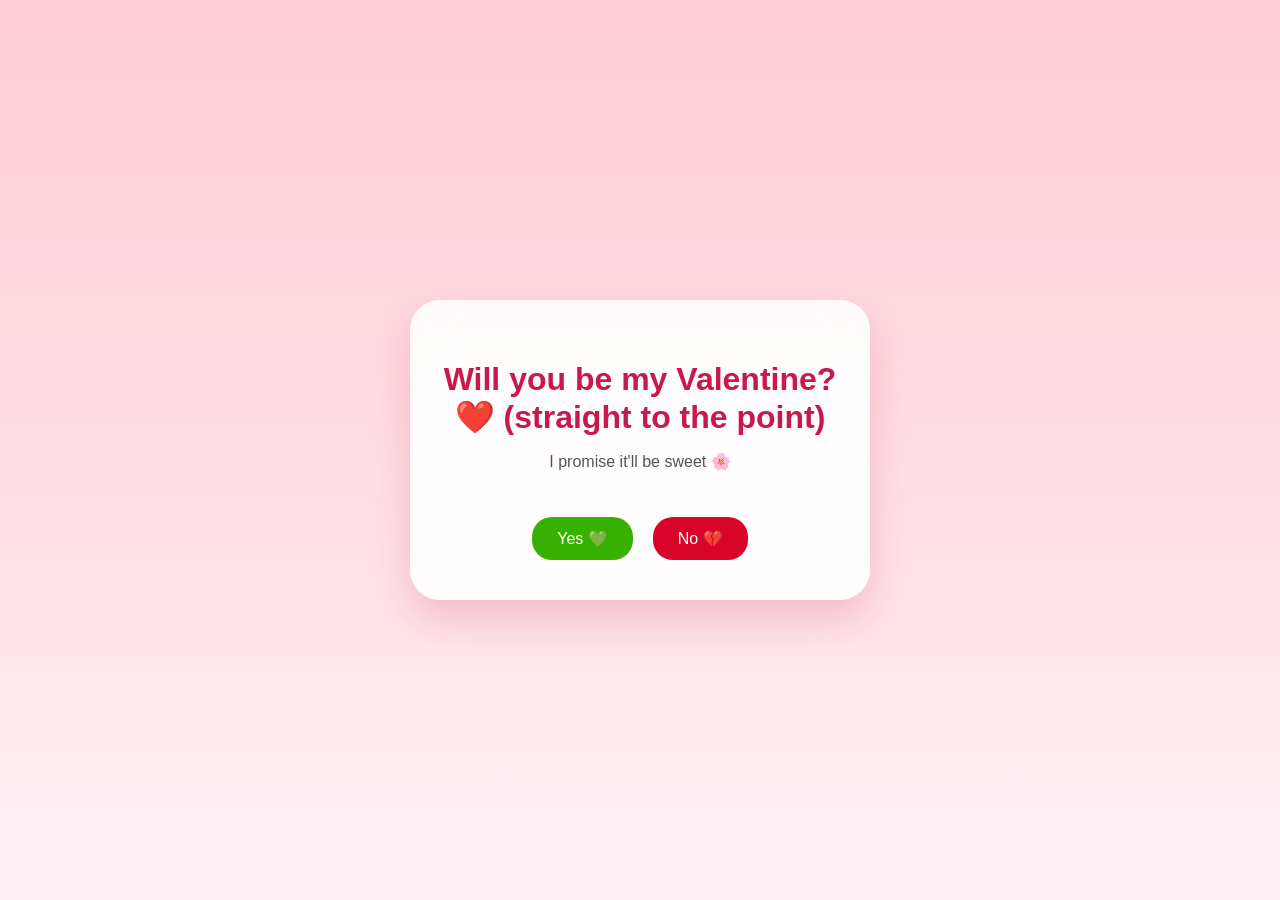
==== valentine.html @ 11e0898b "initial" ====
<!DOCTYPE html>
<html lang="en">
<head>
<meta charset="UTF-8">
<meta name="viewport" content="width=device-width, initial-scale=1.0">
<title>Be My Valentine? ❤️</title>

<style>

body {
  margin: 0;
  height: 100vh;
  background: linear-gradient(180deg, #ffccd5, #fff0f5);
  font-family: -apple-system, BlinkMacSystemFont, sans-serif;
  text-align: center;
  overflow: hidden;
  position: relative;
}

/* =========================
   PHOTO LAYER (BEHIND CARD)
========================= */

#photoLayer {
  position: fixed;
  inset: 0;
  z-index: 1;
  pointer-events: none;
}

.container {
  position: relative;
  z-index: 10; /* always above photos */
  height: 100vh;
  display: flex;
  justify-content: center;
  align-items: center;
}

.card {
  background: rgba(255,255,255,0.9);
  backdrop-filter: blur(20px);
  padding: 40px 30px;
  border-radius: 30px;
  box-shadow: 0 20px 40px rgba(201, 24, 74, 0.2);
  max-width: 400px;
  width: 90%;
}

h1 {
  color: #c9184a;
  margin-bottom: 15px;
}

p {
  color: #555;
  min-height: 40px;
}

.buttons {
  margin-top: 25px;
  display: flex;
  justify-content: center;
  gap: 20px;
}

button {
  border: none;
  padding: 12px 25px;
  font-size: 16px;
  border-radius: 20px;
  cursor: pointer;
  transition: all 0.3s ease;
}

#yesBtn {
  background-color: #38b000;
  color: white;
}

#noBtn {
  background-color: #d90429;
  color: white;
}

/* =========================
   POLAROID STYLE
========================= */

.polaroid {
  position: absolute;
  width: 140px;
  background: white;
  padding: 10px 10px 30px 10px;
  box-shadow: 0 10px 25px rgba(0,0,0,0.2);
  border-radius: 6px;
  opacity: 0;
  animation: dropIn 0.6s ease forwards;
}

.polaroid img {
  width: 100%;
  border-radius: 4px;
}

/* DROP FROM TOP ANIMATION */
@keyframes dropIn {
  0% {
    transform: translateY(-200px) rotate(var(--rotation));
    opacity: 0;
  }
  100% {
    transform: translateY(0px) rotate(var(--rotation));
    opacity: 1;
  }
}

</style>
</head>

<body>

<div id="photoLayer"></div>

<div class="container">
  <div class="card">
    <h1>Will you be my Valentine? ❤️ (straight to the point)</h1>
    <p id="message">I promise it'll be sweet 🌸</p>

    <div class="buttons">
      <button id="yesBtn">Yes 💚</button>
      <button id="noBtn">No 💔</button>
    </div>
  </div>
</div>

<script>

const noBtn = document.getElementById("noBtn");
const yesBtn = document.getElementById("yesBtn");
const message = document.getElementById("message");
const photoLayer = document.getElementById("photoLayer");

let noScale = 1;
let yesScale = 1;
let noClickCount = 0;

const messages = [
  "Are you sure? 🥺",
  "Maybe give it another thought? 🌸",
  "I’ll bring flowers though 🌷",
  "I’ll be very sweet about it 💕",
  "You might regret pressing no 😭",
  "Okay but... please? 🥹"
];

let messageIndex = 0;

const photos = [
  "chotdon/1.jpg",
  "chotdon/2.jpg",
  "chotdon/3.jpg",
  "chotdon/4.jpg",
  "chotdon/5.jpg",
  "chotdon/6.jpg",
  "chotdon/7.jpg",
  "chotdon/8.jpg"

];

let photoIndex = 0;

/* =========================
   NO CLICK
========================= */

noBtn.addEventListener("click", () => {

  noClickCount++;

  if (noClickCount >= 10) {
    yesBtn.textContent = "Yes (as a joke?) 💚";
  }

  noScale -= 0.1;
  yesScale += 0.1;

  if (noScale > 0.3) {
    noBtn.style.transform = `scale(${noScale})`;
  }

  yesBtn.style.transform = `scale(${yesScale})`;

  if (messageIndex < messages.length) {
    message.textContent = messages[messageIndex];
    messageIndex++;
  } else {
    message.textContent = "Look at all these memories though 🥺";
  }

  if (photoIndex < photos.length) {
    spawnPolaroid(photos[photoIndex]);
    photoIndex++;
  }

});

/* =========================
   SPAWN PHOTO (BEHIND CARD)
========================= */

function spawnPolaroid(src) {

  const polaroid = document.createElement("div");
  polaroid.className = "polaroid";

  const img = document.createElement("img");
  img.src = src;

  polaroid.appendChild(img);

  const screenWidth = window.innerWidth;
  const screenHeight = window.innerHeight;

  // Random horizontal position
  const randomX = Math.random() * (screenWidth - 160);

  // Decide top third or bottom third
  const spawnTop = Math.random() < 0.5;

  let randomY;

  if (spawnTop) {
    // Top third
    randomY = Math.random() * (screenHeight / 3 - 220);
  } else {
    // Bottom third
    randomY = screenHeight * (2 / 3) + Math.random() * (screenHeight / 3 - 220);
  }

  polaroid.style.left = randomX + "px";
  polaroid.style.top = randomY + "px";

  const rotation = (Math.random() * 30 - 15) + "deg";
  polaroid.style.setProperty("--rotation", rotation);

  photoLayer.appendChild(polaroid);
}


/* =========================
   YES BUTTON
========================= */

yesBtn.addEventListener("click", () => {

  document.body.innerHTML = `
    <div style="
      display:flex;
      justify-content:center;
      align-items:center;
      height:100vh;
      background:linear-gradient(180deg,#ffccd5,#fff0f5);
      font-family:-apple-system,BlinkMacSystemFont,sans-serif;
      text-align:center;
      color:#c9184a;
      font-size:24px;
      font-weight:600;
    ">
      Yayyy ❤️ Redirecting...
    </div>
  `;

  setTimeout(() => {
    window.location.href = "soc.html";
  }, 1500);

});

</script>

</body>
</html>
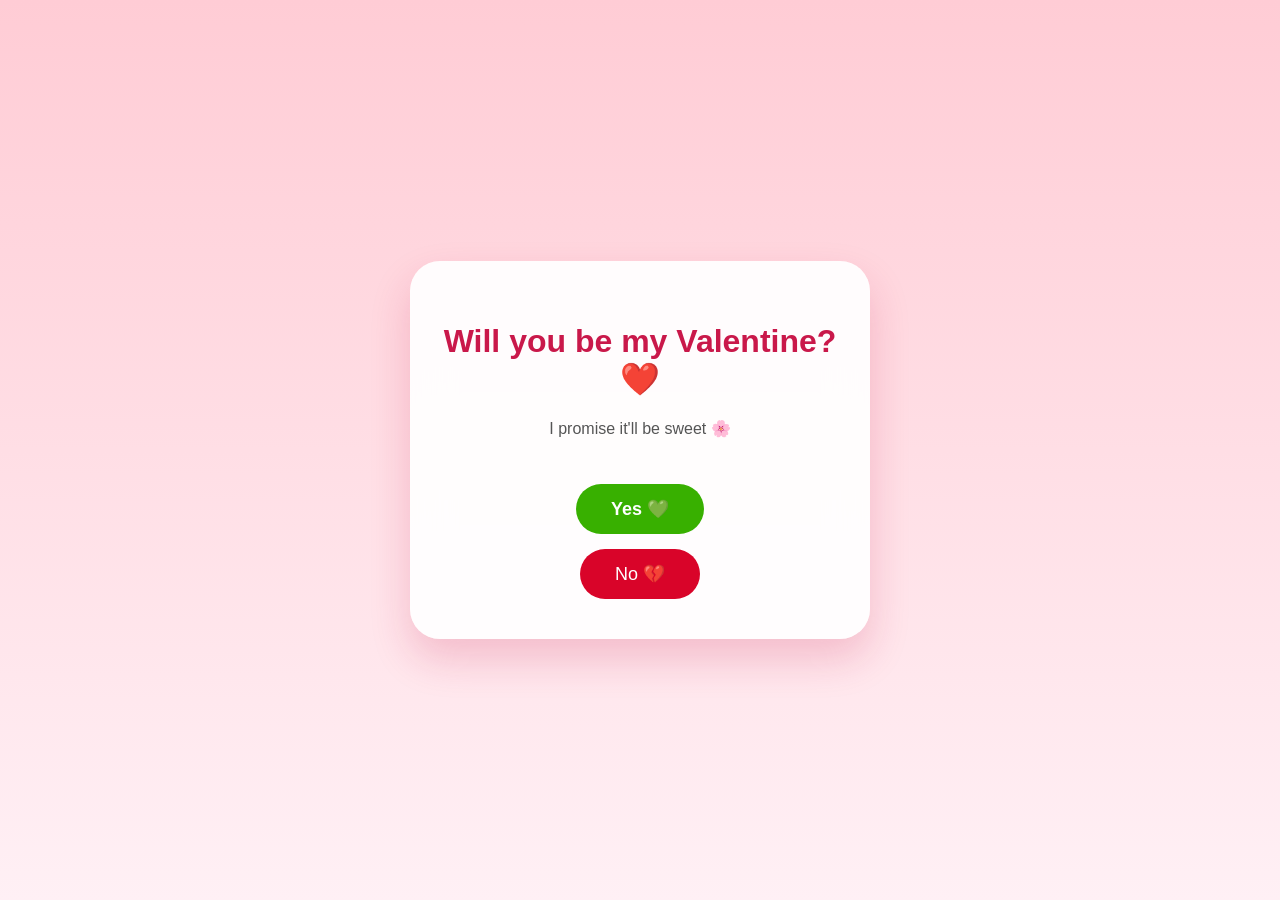
==== commit b28997f2: "Updated Valentine page layout and button behavior" ====
--- a/valentine.html
+++ b/valentine.html
@@ -6,21 +6,16 @@
 <title>Be My Valentine? ❤️</title>
 
 <style>
-
 body {
   margin: 0;
   height: 100vh;
   background: linear-gradient(180deg, #ffccd5, #fff0f5);
   font-family: -apple-system, BlinkMacSystemFont, sans-serif;
-  text-align: center;
   overflow: hidden;
   position: relative;
 }
 
-/* =========================
-   PHOTO LAYER (BEHIND CARD)
-========================= */
-
+/* PHOTO BACKGROUND */
 #photoLayer {
   position: fixed;
   inset: 0;
@@ -28,9 +23,10 @@
   pointer-events: none;
 }
 
+/* MAIN CARD */
 .container {
   position: relative;
-  z-index: 10; /* always above photos */
+  z-index: 10;
   height: 100vh;
   display: flex;
   justify-content: center;
@@ -38,44 +34,48 @@
 }
 
 .card {
-  background: rgba(255,255,255,0.9);
+  background: rgba(255,255,255,0.92);
   backdrop-filter: blur(20px);
   padding: 40px 30px;
   border-radius: 30px;
   box-shadow: 0 20px 40px rgba(201, 24, 74, 0.2);
   max-width: 400px;
   width: 90%;
-}
-
-h1 {
-  color: #c9184a;
-  margin-bottom: 15px;
-}
+  text-align: center;
+  transition: all 0.4s ease;
+}
+
+h1 { color: #c9184a; }
 
 p {
   color: #555;
   min-height: 40px;
-}
-
+  transition: opacity 0.4s ease;
+}
+
+/* BUTTON STACK */
 .buttons {
   margin-top: 25px;
   display: flex;
-  justify-content: center;
-  gap: 20px;
+  flex-direction: column;
+  align-items: center;
+  gap: 15px;
+  transition: all 0.4s ease;
 }
 
 button {
   border: none;
-  padding: 12px 25px;
-  font-size: 16px;
-  border-radius: 20px;
+  padding: 14px 35px;
+  font-size: 18px;
+  border-radius: 30px;
   cursor: pointer;
-  transition: all 0.3s ease;
+  transition: all 0.5s ease;
 }
 
 #yesBtn {
   background-color: #38b000;
   color: white;
+  font-weight: 600;
 }
 
 #noBtn {
@@ -83,18 +83,14 @@
   color: white;
 }
 
-/* =========================
-   POLAROID STYLE
-========================= */
-
+/* POLAROID */
 .polaroid {
   position: absolute;
   width: 140px;
   background: white;
   padding: 10px 10px 30px 10px;
-  box-shadow: 0 10px 25px rgba(0,0,0,0.2);
+  box-shadow: 0 10px 25px rgba(0,0,0,0.25);
   border-radius: 6px;
-  opacity: 0;
   animation: dropIn 0.6s ease forwards;
 }
 
@@ -103,18 +99,35 @@
   border-radius: 4px;
 }
 
-/* DROP FROM TOP ANIMATION */
 @keyframes dropIn {
-  0% {
+  from {
     transform: translateY(-200px) rotate(var(--rotation));
     opacity: 0;
   }
-  100% {
+  to {
     transform: translateY(0px) rotate(var(--rotation));
     opacity: 1;
   }
 }
 
+/* TAKEOVER MODE */
+.card.takeover {
+  display: flex;
+  flex-direction: column;
+  align-items: center;
+}
+
+.card.takeover p,
+.card.takeover #noBtn {
+  opacity: 0;
+  pointer-events: none;
+}
+
+.card.takeover #yesBtn {
+  transform: scale(1.6);
+  margin-top: 20px;
+}
+
 </style>
 </head>
 
@@ -123,8 +136,8 @@
 <div id="photoLayer"></div>
 
 <div class="container">
-  <div class="card">
-    <h1>Will you be my Valentine? ❤️ (straight to the point)</h1>
+  <div class="card" id="card">
+    <h1>Will you be my Valentine? ❤️</h1>
     <p id="message">I promise it'll be sweet 🌸</p>
 
     <div class="buttons">
@@ -135,15 +148,14 @@
 </div>
 
 <script>
-
 const noBtn = document.getElementById("noBtn");
 const yesBtn = document.getElementById("yesBtn");
 const message = document.getElementById("message");
 const photoLayer = document.getElementById("photoLayer");
-
-let noScale = 1;
+const card = document.getElementById("card");
+
+let noClickCount = 0;
 let yesScale = 1;
-let noClickCount = 0;
 
 const messages = [
   "Are you sure? 🥺",
@@ -151,64 +163,46 @@
   "I’ll bring flowers though 🌷",
   "I’ll be very sweet about it 💕",
   "You might regret pressing no 😭",
-  "Okay but... please? 🥹"
+  "Okay but... please? 🥹",
+  "Look at all these memories though 🥺"
 ];
 
-let messageIndex = 0;
-
 const photos = [
-  "chotdon/1.jpg",
-  "chotdon/2.jpg",
-  "chotdon/3.jpg",
-  "chotdon/4.jpg",
-  "chotdon/5.jpg",
-  "chotdon/6.jpg",
-  "chotdon/7.jpg",
-  "chotdon/8.jpg"
-
+  "chotdon/1.JPG",
+  "chotdon/2.JPG",
+  "chotdon/3.JPG",
+  "chotdon/4.JPG",
+  "chotdon/5.JPG",
+  "chotdon/6.JPG",
+  "chotdon/7.JPG",
+  "chotdon/8.JPG"
 ];
 
 let photoIndex = 0;
 
-/* =========================
-   NO CLICK
-========================= */
-
+/* NO CLICK */
 noBtn.addEventListener("click", () => {
 
   noClickCount++;
 
-  if (noClickCount >= 10) {
-    yesBtn.textContent = "Yes (as a joke?) 💚";
-  }
-
-  noScale -= 0.1;
   yesScale += 0.1;
-
-  if (noScale > 0.3) {
-    noBtn.style.transform = `scale(${noScale})`;
-  }
-
   yesBtn.style.transform = `scale(${yesScale})`;
 
-  if (messageIndex < messages.length) {
-    message.textContent = messages[messageIndex];
-    messageIndex++;
-  } else {
-    message.textContent = "Look at all these memories though 🥺";
-  }
-
-  if (photoIndex < photos.length) {
-    spawnPolaroid(photos[photoIndex]);
+  if (noClickCount <= messages.length) {
+    message.textContent = messages[noClickCount - 1];
+  }
+
+  for (let i = 0; i < 2; i++) {
+    spawnPolaroid(photos[photoIndex % photos.length]);
     photoIndex++;
   }
 
+  if (noClickCount === 8) {
+    takeOver();
+  }
 });
 
-/* =========================
-   SPAWN PHOTO (BEHIND CARD)
-========================= */
-
+/* CONTROLLED SPAWN */
 function spawnPolaroid(src) {
 
   const polaroid = document.createElement("div");
@@ -216,30 +210,21 @@
 
   const img = document.createElement("img");
   img.src = src;
-
   polaroid.appendChild(img);
 
   const screenWidth = window.innerWidth;
   const screenHeight = window.innerHeight;
 
-  // Random horizontal position
+  const centerYOptions = [
+    screenHeight / 10,
+    screenHeight * 14 / 15
+  ];
+
+  const chosenCenterY = centerYOptions[Math.floor(Math.random() * 2)];
   const randomX = Math.random() * (screenWidth - 160);
 
-  // Decide top third or bottom third
-  const spawnTop = Math.random() < 0.5;
-
-  let randomY;
-
-  if (spawnTop) {
-    // Top third
-    randomY = Math.random() * (screenHeight / 3 - 220);
-  } else {
-    // Bottom third
-    randomY = screenHeight * (2 / 3) + Math.random() * (screenHeight / 3 - 220);
-  }
-
   polaroid.style.left = randomX + "px";
-  polaroid.style.top = randomY + "px";
+  polaroid.style.top = (chosenCenterY - 110) + "px";
 
   const rotation = (Math.random() * 30 - 15) + "deg";
   polaroid.style.setProperty("--rotation", rotation);
@@ -247,13 +232,17 @@
   photoLayer.appendChild(polaroid);
 }
 
-
-/* =========================
-   YES BUTTON
-========================= */
-
+/* TAKEOVER */
+function takeOver() {
+
+  noBtn.disabled = true;
+  yesBtn.textContent = "YES❤️❤️❤️❤️";
+
+  card.classList.add("takeover");
+}
+
+/* YES CLICK */
 yesBtn.addEventListener("click", () => {
-
   document.body.innerHTML = `
     <div style="
       display:flex;
@@ -264,7 +253,7 @@
       font-family:-apple-system,BlinkMacSystemFont,sans-serif;
       text-align:center;
       color:#c9184a;
-      font-size:24px;
+      font-size:26px;
       font-weight:600;
     ">
       Yayyy ❤️ Redirecting...
@@ -274,9 +263,7 @@
   setTimeout(() => {
     window.location.href = "soc.html";
   }, 1500);
-
 });
-
 </script>
 
 </body>
